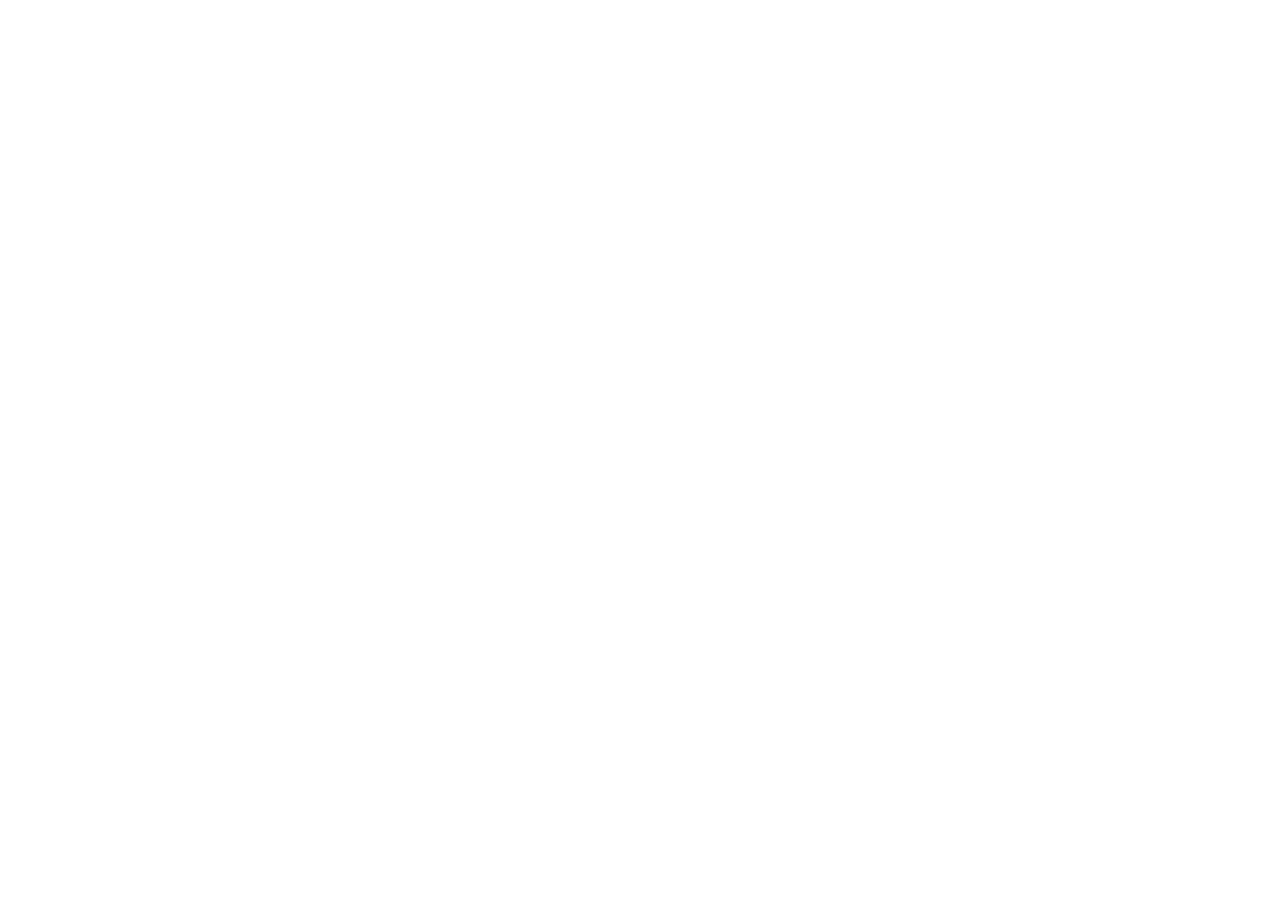
==== Semana-01/index.html @ 0467098c "first commit" ====
<!DOCTYPE html>
<html lang="en">
<head>
    <meta charset="UTF-8">
    <meta http-equiv="X-UA-Compatible" content="IE=edge">
    <meta name="viewport" content="width=device-width, initial-scale=1.0">
    <title>Document</title>
</head>
<body>
    
</body>
</html>
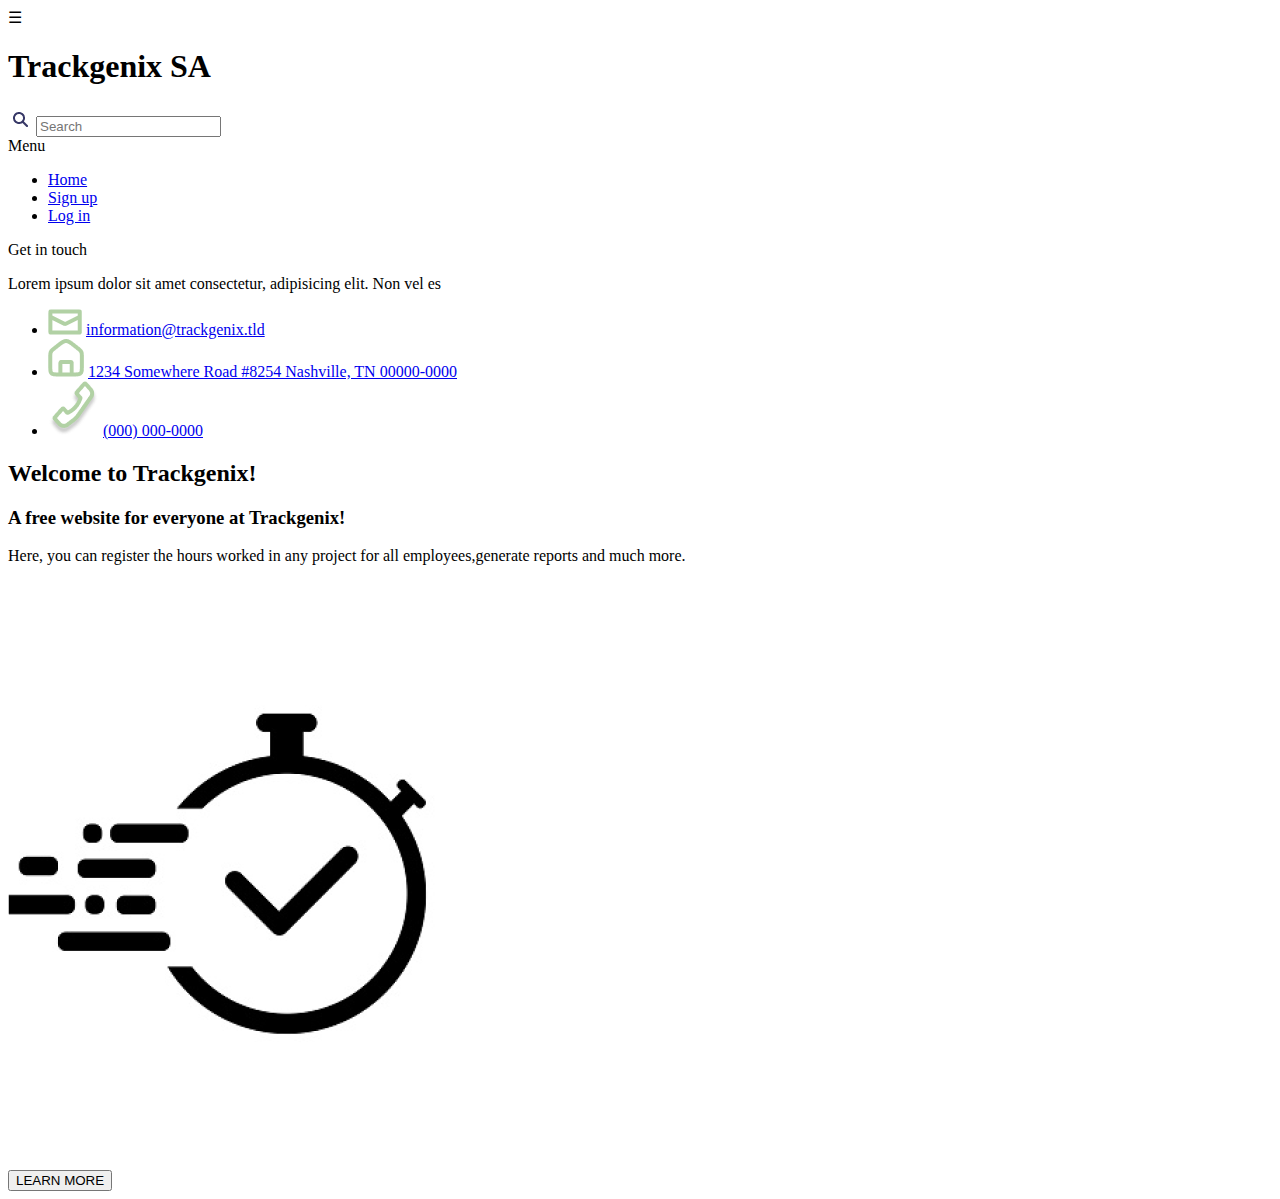
==== commit 6d797b08: "sidebar and header creation" ====
--- a/Semana-01/index.html
+++ b/Semana-01/index.html
@@ -4,9 +4,65 @@
     <meta charset="UTF-8">
     <meta http-equiv="X-UA-Compatible" content="IE=edge">
     <meta name="viewport" content="width=device-width, initial-scale=1.0">
-    <title>Document</title>
+    <title>Trackgenix S.A</title>
 </head>
 <body>
-    
+    <header>
+        <div class="icono">
+            <span>&#9776;</span>
+            <h1>Trackgenix SA</h1>
+        </div>
+    </header>
+    <aside>
+        <div class="search">
+            <img src="images/lupa.png"> 
+            <input type="text" placeholder="Search">
+        </div>
+        <div class="menu">Menu</div>
+            <ul>
+                <li>
+                    <a href="#">Home</a>
+                </li>
+                <li>
+                    <a href="#">Sign up</a>
+                </li>
+                <li>
+                    <a href="#">Log in</a>
+                </li>
+                </ul>
+        <div class="touch">Get in touch</div>
+            <p>Lorem ipsum dolor sit amet consectetur, adipisicing elit. Non vel es</p>
+            <ul>
+                <li>
+                    <img src="images/mail.png">
+                    <a href="mailito:information@trackgenix.tld">information@trackgenix.tld</a>
+                </li>
+                <li>
+                    <img src="images/address.png">
+                    <a href="address">1234 Somewhere Road #8254 Nashville, TN 00000-0000</a>
+                </li>
+                <li>
+                    <img src="images/number.png">
+                    <a href="number">(000) 000-0000</a>
+                </li>
+            </ul>
+    </aside>
+    <main>
+        <section>
+            <h2>Welcome to Trackgenix!</h2>
+            <h3>A free website for everyone at Trackgenix!</h3>
+            <p>
+                Here, you can register the hours worked in any project for all employees,generate reports and much more.
+            </p>
+            <img src="images/clock.png">
+            <form>
+                <a href="#">
+                <input type="button" value="LEARN MORE">
+                </a>
+            </form>
+        </section>
+
+        
+    </main>
 </body>
 </html>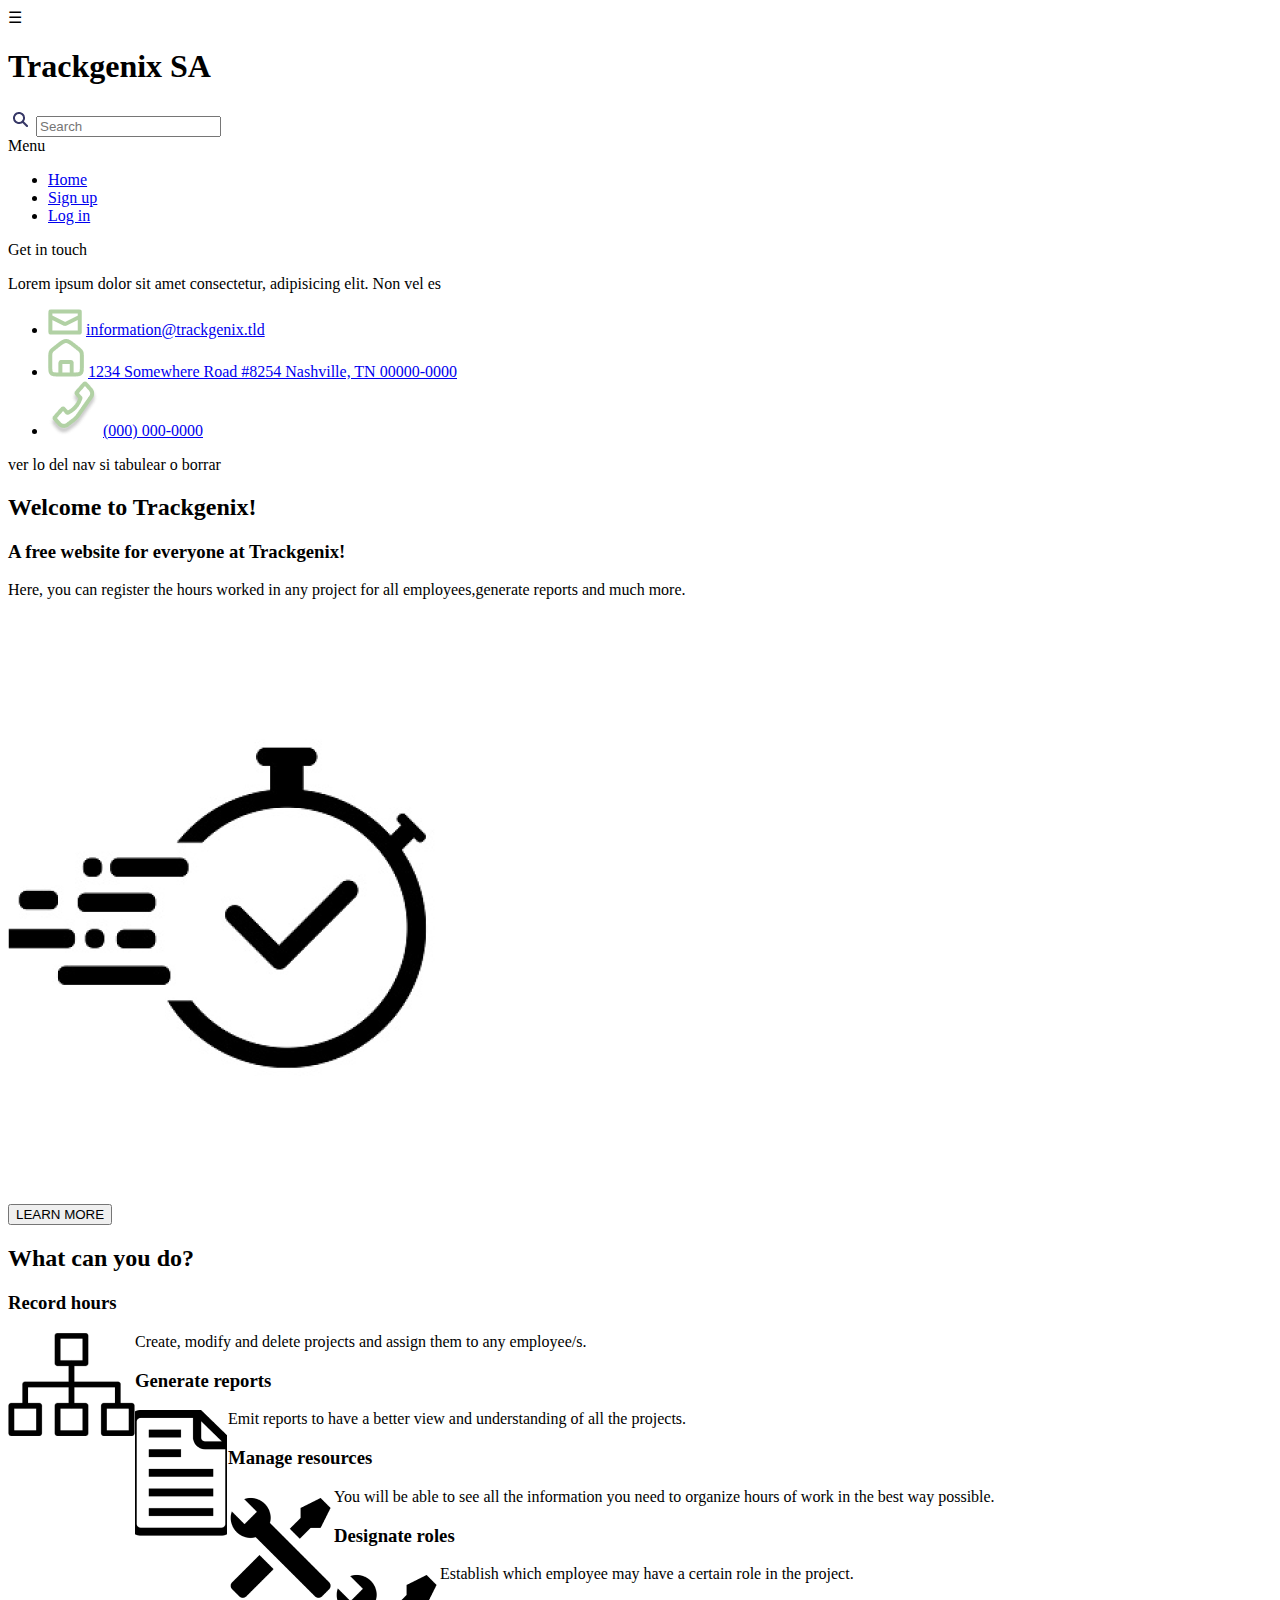
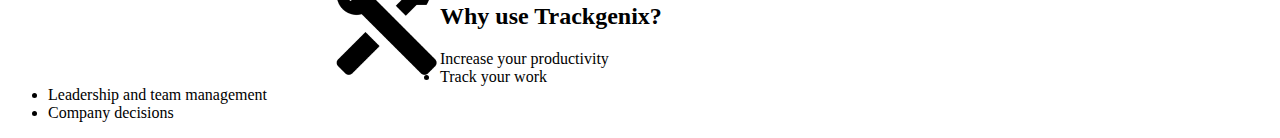
==== commit 3463f2a7: "new articles and changes" ====
--- a/Semana-01/index.html
+++ b/Semana-01/index.html
@@ -8,12 +8,13 @@
 </head>
 <body>
     <header>
-        <div class="icono">
+        <div class="icon">
             <span>&#9776;</span>
             <h1>Trackgenix SA</h1>
         </div>
     </header>
     <aside>
+        <nav>
         <div class="search">
             <img src="images/lupa.png"> 
             <input type="text" placeholder="Search">
@@ -29,9 +30,11 @@
                 <li>
                     <a href="#">Log in</a>
                 </li>
-                </ul>
+            </ul>
         <div class="touch">Get in touch</div>
-            <p>Lorem ipsum dolor sit amet consectetur, adipisicing elit. Non vel es</p>
+            <p>
+                Lorem ipsum dolor sit amet consectetur, adipisicing elit. Non vel es
+            </p>
             <ul>
                 <li>
                     <img src="images/mail.png">
@@ -46,9 +49,10 @@
                     <a href="number">(000) 000-0000</a>
                 </li>
             </ul>
+        </nav> ver lo del nav si tabulear o borrar
     </aside>
     <main>
-        <section>
+        <article>
             <h2>Welcome to Trackgenix!</h2>
             <h3>A free website for everyone at Trackgenix!</h3>
             <p>
@@ -60,9 +64,46 @@
                 <input type="button" value="LEARN MORE">
                 </a>
             </form>
-        </section>
+        </article>
+        <article>
+            <h2>What can you do?</h2>
+            <div>
+                <h3>Record hours</h3>
+                <p>
+                    <img src="images/hour.png" align="left">Create, modify and delete projects and assign them to any employee/s.
+                </p>
+            </div>
+            <div>  
+                <h3>Generate reports</h3>
+                <p>
+                <img src="images/report.png" align="left">Emit reports to have a better view and understanding of all the projects.
+                </p>
+            </div>
+            <div>  
+                <h3>Manage resources</h3>
+                <p>
+                <img src="images/resources.png" align="left">You will be able to see all the information you need to organize hours of work in the best way possible.
+            </p>
+            </div>
+            <div>  
+                <h3>Designate roles</h3>
+                <p>
+                <img src="images/resources.png" align="left">Establish which employee may have a certain role in the project.
+            </p>
+            </div>
+        </article>
+        <article>
+            <h2>Why use Trackgenix?</h2>
+            <ul>
+                <li>Increase your productivity</li>
+                <li>Track your work</li>
+                <li>Leadership and team management</li>
+                <li>Company decisions</li>
+            </ul>
+        </article>
+        <form>
 
-        
+        </form>
     </main>
 </body>
 </html>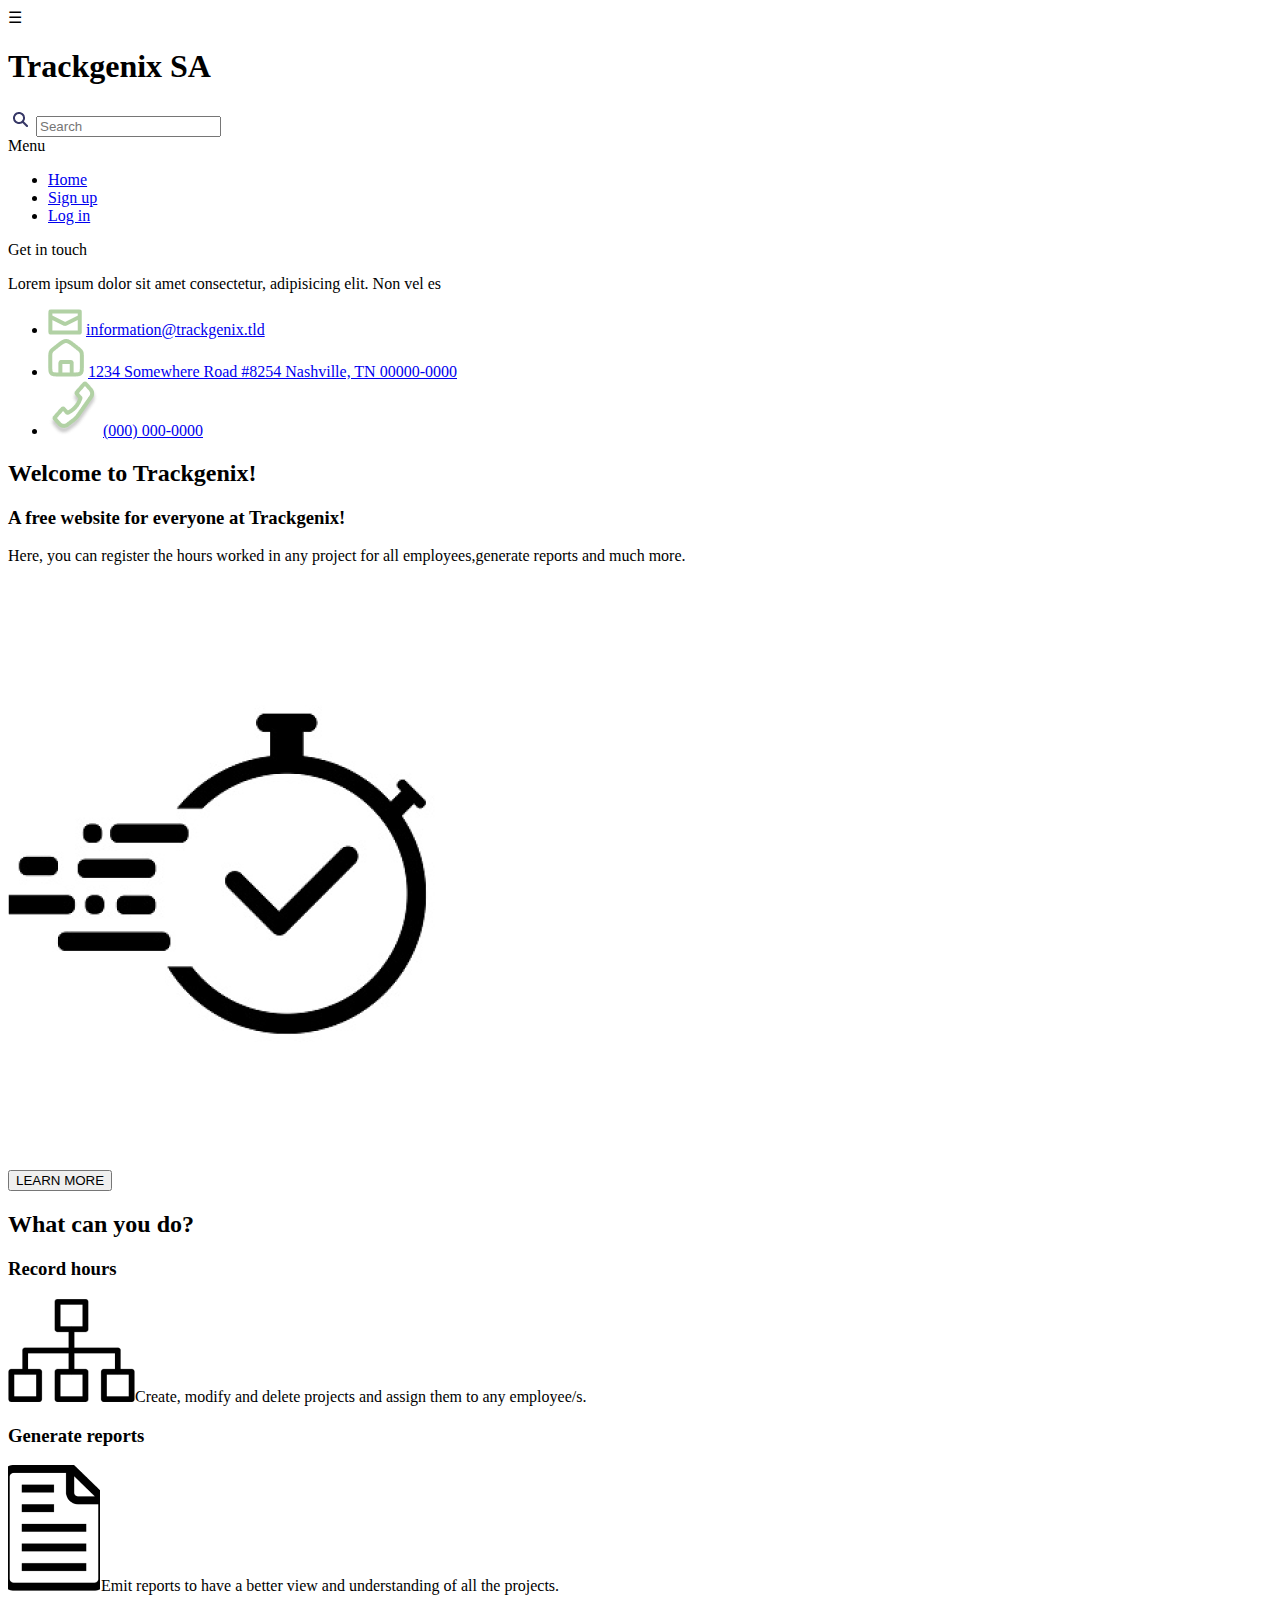
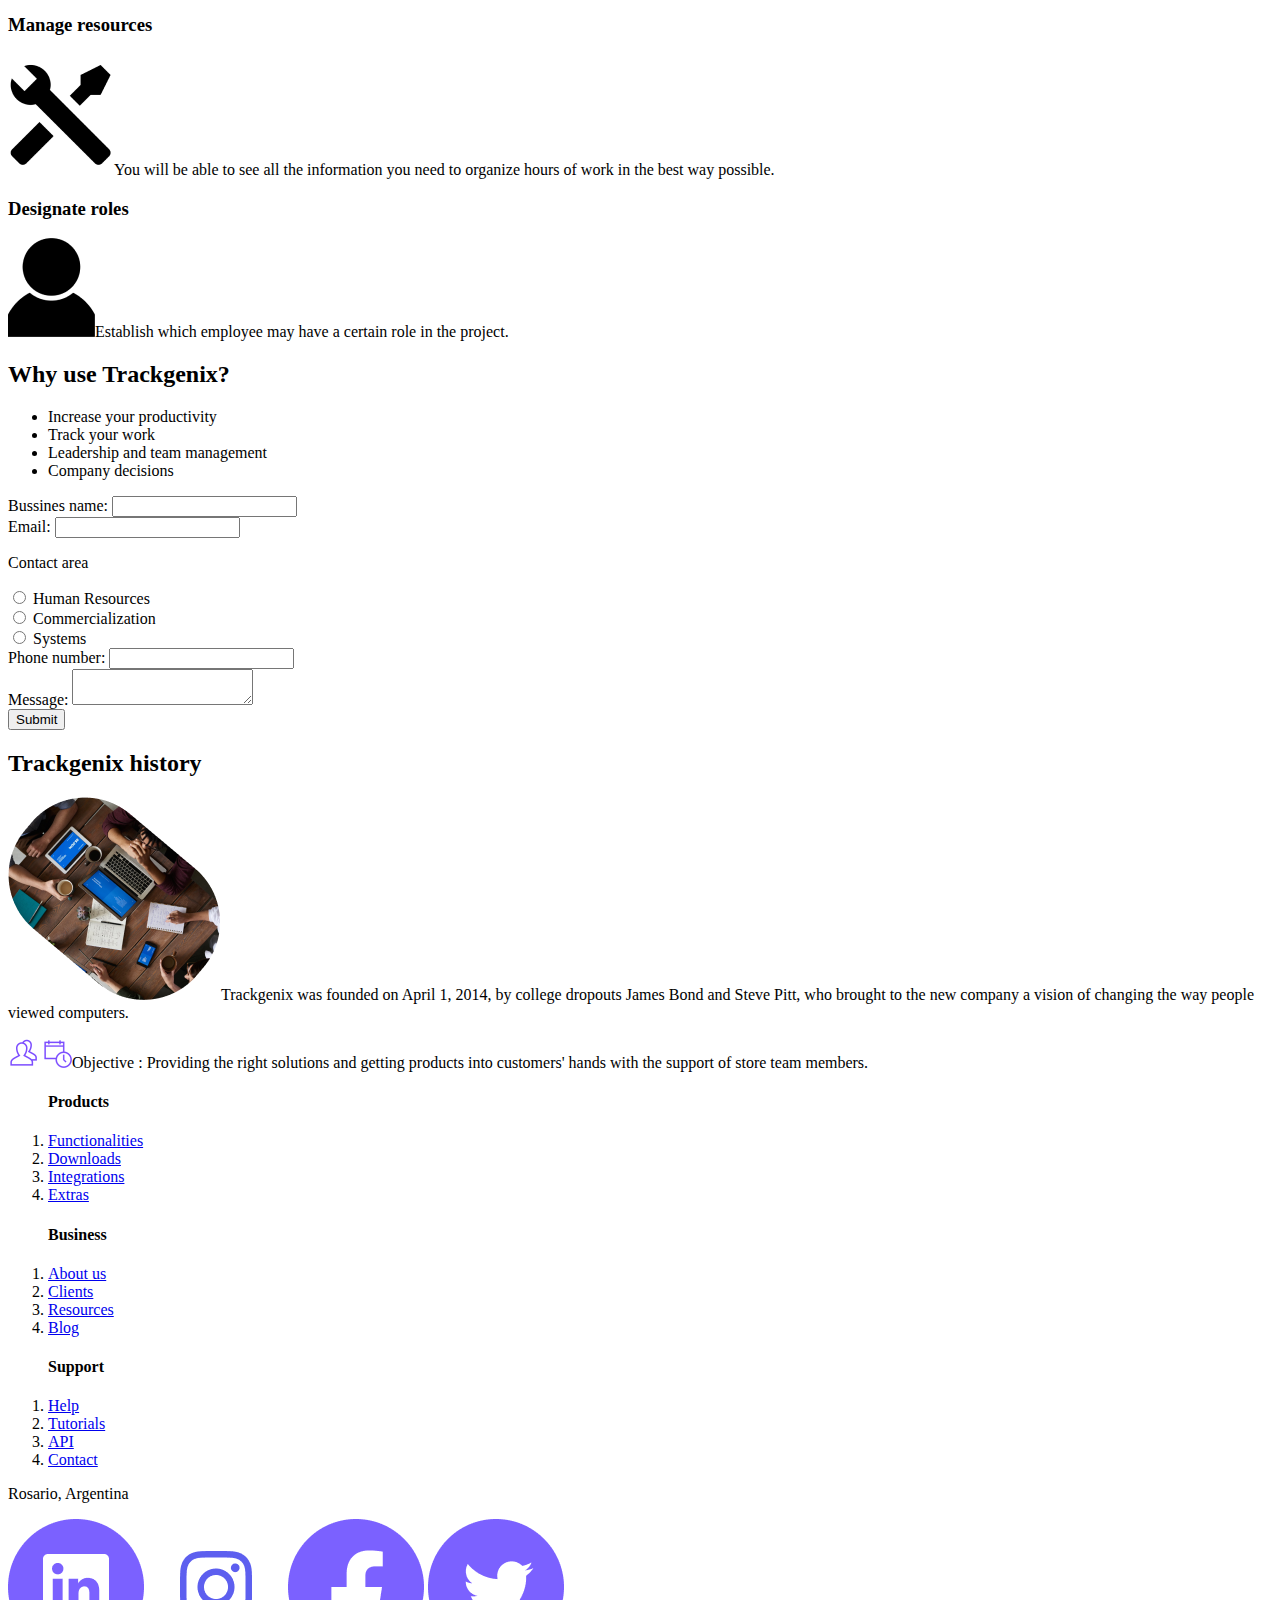
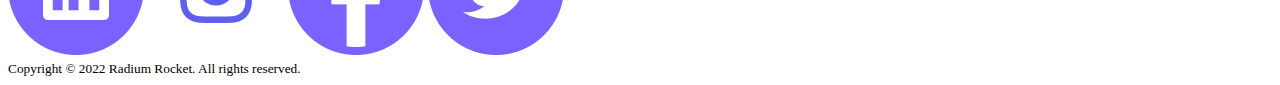
==== commit 0c84f1bc: "Finishing html code" ====
--- a/Semana-01/index.html
+++ b/Semana-01/index.html
@@ -14,7 +14,6 @@
         </div>
     </header>
     <aside>
-        <nav>
         <div class="search">
             <img src="images/lupa.png"> 
             <input type="text" placeholder="Search">
@@ -31,6 +30,7 @@
                     <a href="#">Log in</a>
                 </li>
             </ul>
+        </div>
         <div class="touch">Get in touch</div>
             <p>
                 Lorem ipsum dolor sit amet consectetur, adipisicing elit. Non vel es
@@ -49,7 +49,7 @@
                     <a href="number">(000) 000-0000</a>
                 </li>
             </ul>
-        </nav> ver lo del nav si tabulear o borrar
+        </div>
     </aside>
     <main>
         <article>
@@ -70,26 +70,26 @@
             <div>
                 <h3>Record hours</h3>
                 <p>
-                    <img src="images/hour.png" align="left">Create, modify and delete projects and assign them to any employee/s.
+                    <img src="images/hour.png">Create, modify and delete projects and assign them to any employee/s.
                 </p>
             </div>
             <div>  
                 <h3>Generate reports</h3>
                 <p>
-                <img src="images/report.png" align="left">Emit reports to have a better view and understanding of all the projects.
+                <img src="images/report.png">Emit reports to have a better view and understanding of all the projects.
                 </p>
             </div>
             <div>  
                 <h3>Manage resources</h3>
                 <p>
-                <img src="images/resources.png" align="left">You will be able to see all the information you need to organize hours of work in the best way possible.
-            </p>
+                <img src="images/resources.png">You will be able to see all the information you need to organize hours of work in the best way possible.
+                </p>
             </div>
             <div>  
                 <h3>Designate roles</h3>
                 <p>
-                <img src="images/resources.png" align="left">Establish which employee may have a certain role in the project.
-            </p>
+                <img src="images/roles.png">Establish which employee may have a certain role in the project.
+                </p>
             </div>
         </article>
         <article>
@@ -101,9 +101,91 @@
                 <li>Company decisions</li>
             </ul>
         </article>
-        <form>
-
-        </form>
+        <section>
+            <form>
+                <div>
+                    <label for="bname">Bussines name:</label>
+                    <input type="text" id="bname" name="bname">
+                </div>
+                <div>
+                    <label for="email">Email:</label>
+                    <input type="email" id="email" name="email">
+                </div>
+                <div>
+                    <p>Contact area</p>
+                    <input type="radio" id="hresources" name="contact-area" value="hresources">
+                    <label for="hresources">Human Resources</label><br>
+                    <input type="radio" id="commer" name="contact-area" value="commer">
+                    <label for="commer">Commercialization</label><br>
+                    <input type="radio" id="systems" name="contact-area" value="systems">
+                    <label for="systems">Systems</label>
+                </div>
+                <div>
+                    <label for="number">Phone number:</label>
+                    <input type="tel" id="number" name="number">
+                </div>
+                <div>
+                    <label for="msg">Message:</label>
+                    <textarea id="Msg" name="msg"></textarea>
+                </div>
+                <div>
+                <input type="submit" value="Submit">
+                </div>
+            </form>
+        </section>
+        <article>
+            <h2>Trackgenix history</h2>
+            <p>
+            <img src="images/history.png">Trackgenix was founded on April 1, 2014, by college dropouts James Bond and
+             Steve Pitt, who brought to the new company a vision of changing the way people viewed computers.
+            </p>
+            <p>
+            <img src="images/data.png">
+            <img src="images/effective.png">Objective : Providing the right solutions and getting products into 
+            customers' hands with the support of store team members.
+            </p>
+        </article>
+        <nav>
+            <div>
+                <ol>
+                    <h4>Products</h4>
+                    <li><a href="#">Functionalities</a></li>
+                    <li><a href="#">Downloads</a></li>
+                    <li><a href="#">Integrations</a></li>
+                    <li><a href="#">Extras</a></li>
+                </ol>
+            </div>
+            <div>
+                <ol>
+                    <h4>Business</h4>
+                    <li><a href="#">About us</a></li>
+                    <li><a href="#">Clients</a></li>
+                    <li><a href="#">Resources</a></li>
+                    <li><a href="#">Blog</a></li>
+                </ol>
+            </div>
+            <div>
+                <ol>
+                    <h4>Support</h4>
+                    <li><a href="#">Help</a></li>
+                    <li><a href="#">Tutorials</a></li>
+                    <li><a href="#">API</a></li>
+                    <li><a href="#">Contact</a></li>
+                </ol>
+            </div>
+         </nav>
     </main>
+    <footer>
+        <p>Rosario, Argentina</p>
+        <div class="redes-sociales">
+            <a href="#"><img src="images/linkedin.png"></a>
+            <a href="#"><img src="images/ig.png"></a>
+            <a href="#"><img src="images/fb.png"></a>
+            <a href="#"><img src="images/tw.png"></a>
+        </div>
+        <small>
+            Copyright © 2022 Radium Rocket. All rights reserved.
+        </small>
+    </footer>
 </body>
 </html>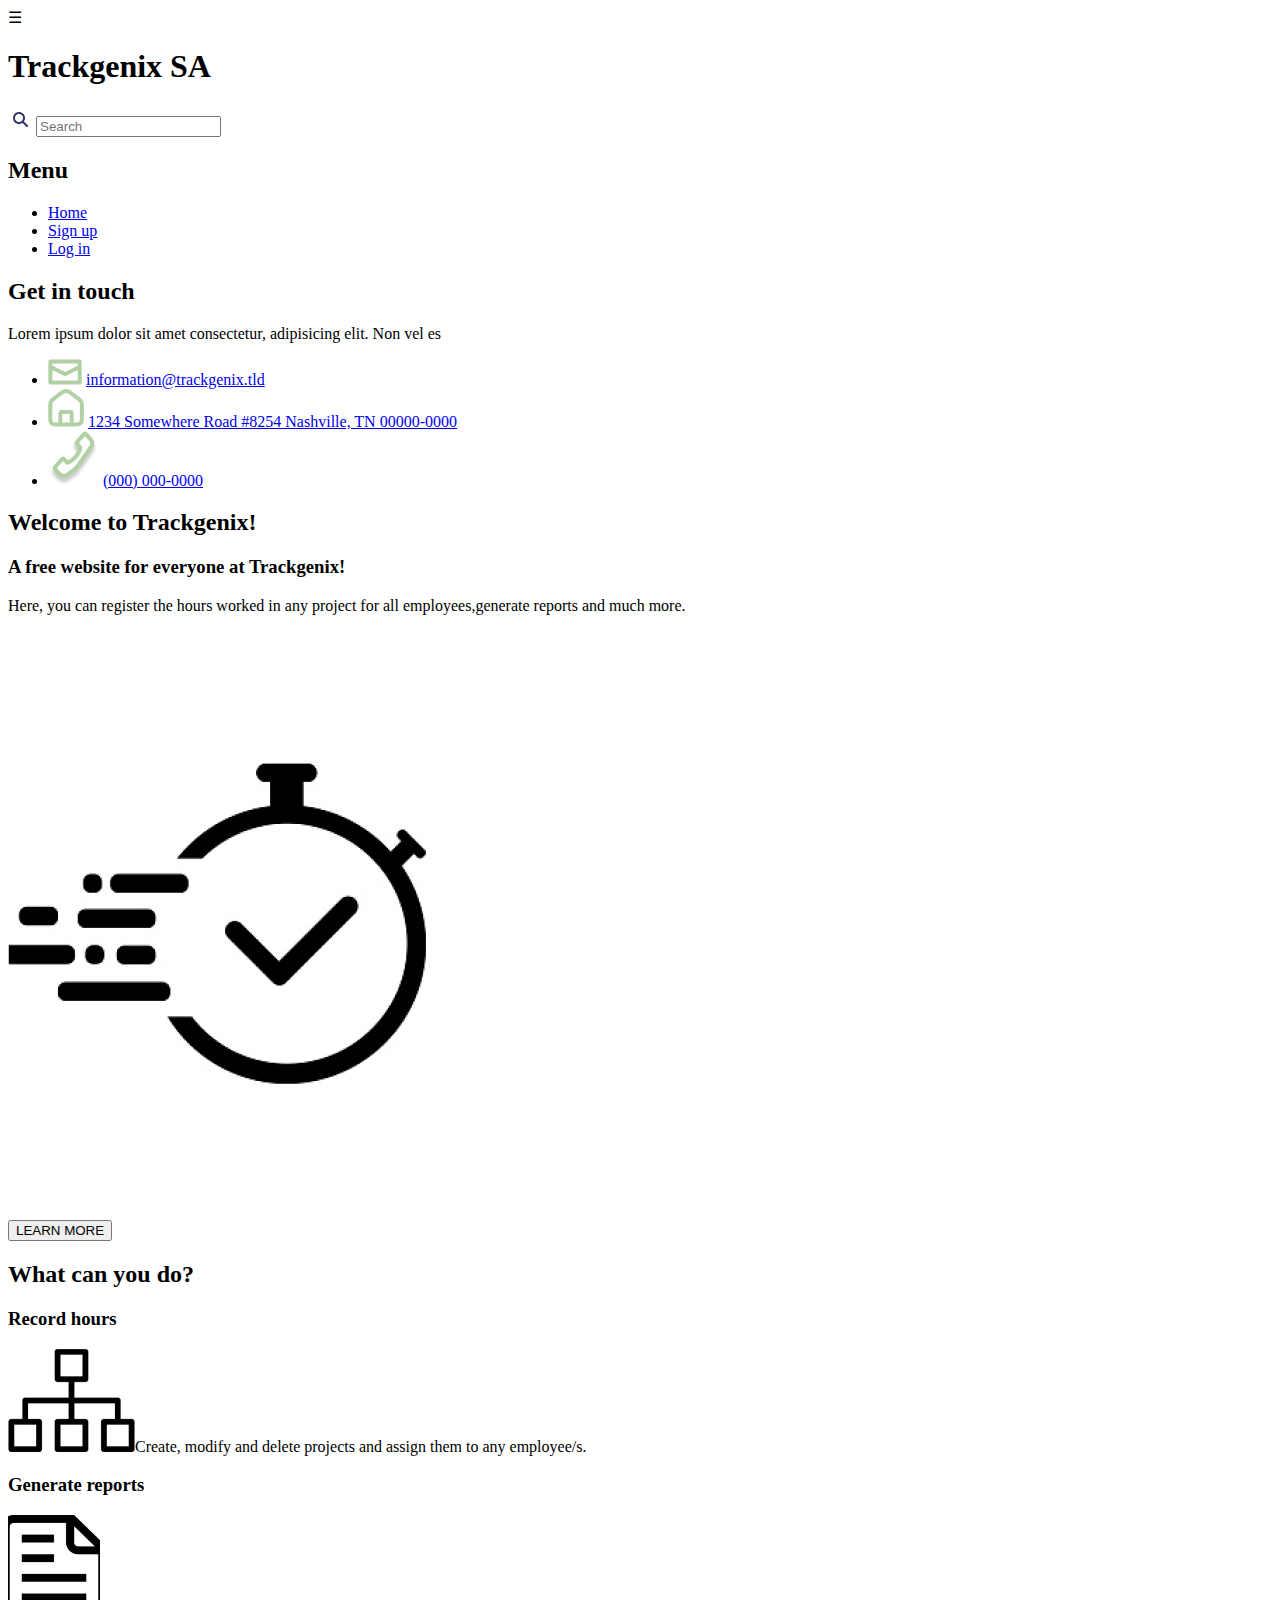
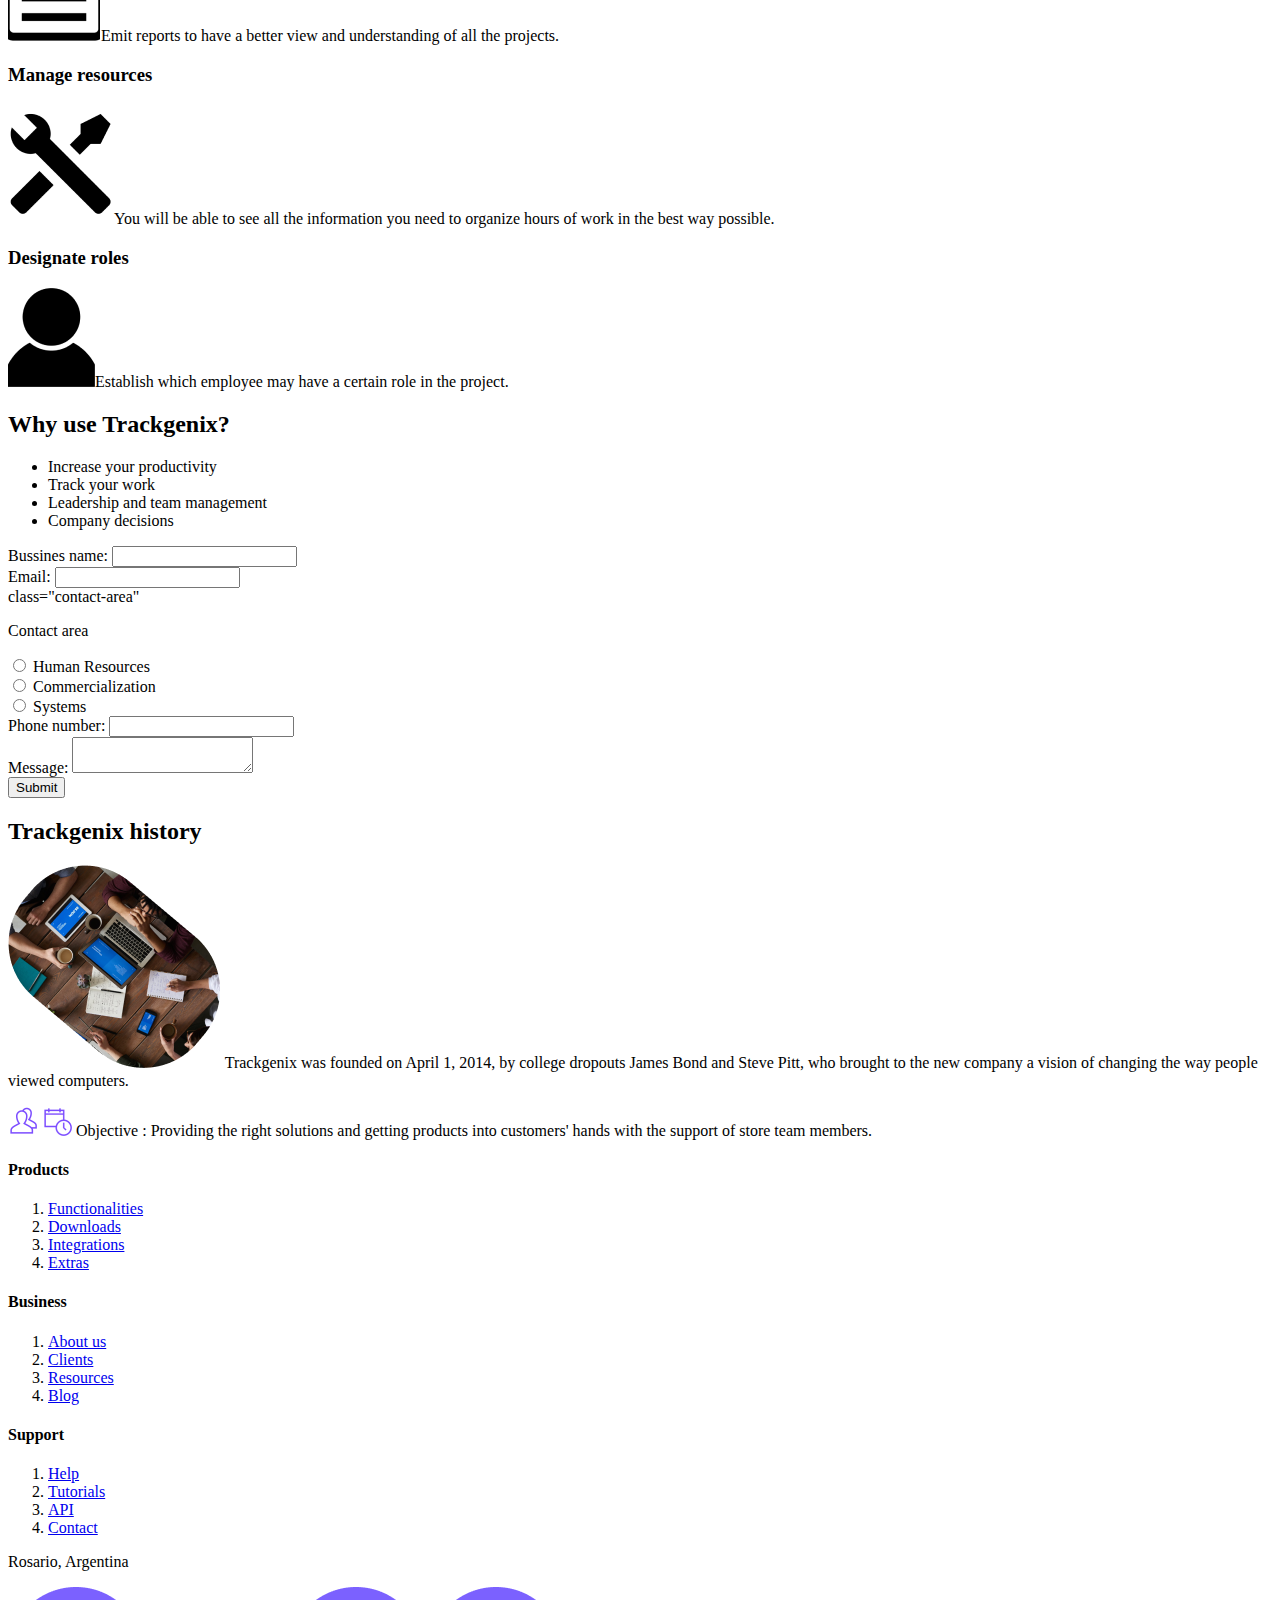
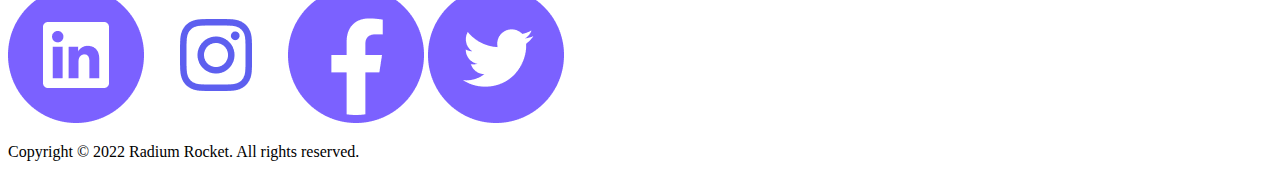
==== commit 278495f6: "changes after meeting" ====
--- a/Semana-01/index.html
+++ b/Semana-01/index.html
@@ -1,191 +1,196 @@
 <!DOCTYPE html>
 <html lang="en">
-<head>
-    <meta charset="UTF-8">
-    <meta http-equiv="X-UA-Compatible" content="IE=edge">
-    <meta name="viewport" content="width=device-width, initial-scale=1.0">
-    <title>Trackgenix S.A</title>
-</head>
-<body>
-    <header>
-        <div class="icon">
-            <span>&#9776;</span>
-            <h1>Trackgenix SA</h1>
-        </div>
-    </header>
-    <aside>
-        <div class="search">
-            <img src="images/lupa.png"> 
-            <input type="text" placeholder="Search">
-        </div>
-        <div class="menu">Menu</div>
-            <ul>
-                <li>
-                    <a href="#">Home</a>
-                </li>
-                <li>
-                    <a href="#">Sign up</a>
-                </li>
-                <li>
-                    <a href="#">Log in</a>
-                </li>
-            </ul>
-        </div>
-        <div class="touch">Get in touch</div>
+    <head>
+        <meta charset="UTF-8">
+        <meta http-equiv="X-UA-Compatible" content="IE=edge">
+        <meta name="viewport" content="width=device-width, initial-scale=1.0">
+        <meta name="author" content="melinabgiacone@gmail.com">
+        <title>Trackgenix</title>
+    </head>
+    <body>
+        <header>
+            <div class="icon">
+                <span>&#9776;</span>
+                <h1>Trackgenix SA</h1>
+            </div>
+        </header>
+        <aside>
+            <div class="search">
+                <img src="images/lupa.png"> 
+                <input type="text" placeholder="Search">
+            </div>
+            <div class="menu">
+                <h2>Menu</h2>
+                <ul>
+                    <li>
+                        <a href="#">Home</a>
+                    </li>
+                    <li>
+                        <a href="#">Sign up</a>
+                    </li>
+                    <li>
+                        <a href="#">Log in</a>
+                    </li>
+                </ul>
+            </div>
+            <div class="touch">
+                <h2>Get in touch</h2>
+                <p>
+                    Lorem ipsum dolor sit amet consectetur, adipisicing elit. Non vel es
+                </p>
+                <ul>
+                    <li>
+                        <img src="images/mail.png">
+                        <a href="mailito:information@trackgenix.tld">information@trackgenix.tld</a>
+                    </li>
+                    <li>
+                        <img src="images/address.png">
+                        <a href="address">1234 Somewhere Road #8254 Nashville, TN 00000-0000</a>
+                    </li>
+                    <li>
+                        <img src="images/number.png">
+                        <a href="number">(000) 000-0000</a>
+                    </li>
+                </ul>
+            </div>
+        </aside>
+        <main>
+            <section>
+                <h2>Welcome to Trackgenix!</h2>
+                <h3>A free website for everyone at Trackgenix!</h3>
+                <p>
+                    Here, you can register the hours worked in any project for all employees,generate reports and much more.
+                </p>
+                <img src="images/clock.png">
+                <form>
+                    <a href="#">
+                    <input type="button" value="LEARN MORE">
+                    </a>
+                </form>
+            </section>
+            <section>
+                <h2>What can you do?</h2>
+                <div class="record-hours">
+                    <h3>Record hours</h3>
+                    <p>
+                        <img src="images/hour.png">Create, modify and delete projects and assign them to any employee/s.
+                    </p>
+                </div>
+                <div class="generate-reports">  
+                    <h3>Generate reports</h3>
+                    <p>
+                        <img src="images/report.png">Emit reports to have a better view and understanding of all the projects.
+                    </p>
+                </div>
+                <div class="manage-resources">  
+                    <h3>Manage resources</h3>
+                    <p>
+                        <img src="images/resources.png">You will be able to see all the information you need to organize hours of work in the best way possible.
+                    </p>
+                </div>
+                <div class="designate-roles"> 
+                    <h3>Designate roles</h3>
+                    <p>
+                        <img src="images/roles.png">Establish which employee may have a certain role in the project.
+                    </p>
+                </div>
+            </section>
+            <section>
+                <h2>Why use Trackgenix?</h2>
+                <ul>
+                    <li>Increase your productivity</li>
+                    <li>Track your work</li>
+                    <li>Leadership and team management</li>
+                    <li>Company decisions</li>
+                </ul>
+            </section>
+            <section>
+                <form>
+                    <div class="bussines-name">
+                        <label for="bname">Bussines name:</label>
+                        <input type="text" id="bname" name="bname">
+                    </div>
+                    <div class="email">
+                        <label for="email">Email:</label>
+                        <input type="email" id="email" name="email">
+                    </div>
+                    <div> class="contact-area"
+                        <p>Contact area</p>
+                        <input type="radio" id="hresources" name="contact-area" value="hresources">
+                        <label for="hresources">Human Resources</label><br>
+                        <input type="radio" id="commer" name="contact-area" value="commer">
+                        <label for="commer">Commercialization</label><br>
+                        <input type="radio" id="systems" name="contact-area" value="systems">
+                        <label for="systems">Systems</label>
+                    </div>
+                    <div class="number">
+                        <label for="number">Phone number:</label>
+                        <input type="tel" id="number" name="number">
+                    </div>
+                    <div class="msg">
+                        <label for="msg">Message:</label>
+                        <textarea id="Msg" name="msg"></textarea>
+                    </div>
+                    <div class="submit">
+                    <input type="submit" value="Submit">
+                    </div>
+                </form>
+            </section>
+            <section>
+                <h2>Trackgenix history</h2>
+                <p>
+                    <img src="images/history.png">
+                    Trackgenix was founded on April 1, 2014, by college dropouts James Bond and
+                    Steve Pitt, who brought to the new company a vision of changing the way people viewed computers.
+                </p>
+                <p>
+                    <img src="images/data.png">
+                    <img src="images/effective.png">
+                    Objective : Providing the right solutions and getting products into 
+                    customers' hands with the support of store team members.
+                </p>
+            </section>
+            <nav>
+                <div class="products">
+                    <h4>Products</h4>
+                    <ol>
+                        <li><a href="#">Functionalities</a></li>
+                        <li><a href="#">Downloads</a></li>
+                        <li><a href="#">Integrations</a></li>
+                        <li><a href="#">Extras</a></li>
+                    </ol>
+                </div>
+                <div class="business">
+                    <h4>Business</h4>
+                    <ol>
+                        <li><a href="#">About us</a></li>
+                        <li><a href="#">Clients</a></li>
+                        <li><a href="#">Resources</a></li>
+                        <li><a href="#">Blog</a></li>
+                    </ol>
+                </div>
+                <div class="support">
+                    <h4>Support</h4>
+                    <ol>
+                        <li><a href="#">Help</a></li>
+                        <li><a href="#">Tutorials</a></li>
+                        <li><a href="#">API</a></li>
+                        <li><a href="#">Contact</a></li>
+                    </ol>
+                </div>
+            </nav>
+        </main>
+        <footer>
+            <p>Rosario, Argentina</p>
+            <div class="redes-sociales">
+                <a href="#"><img src="images/linkedin.png"></a>
+                <a href="#"><img src="images/ig.png"></a>
+                <a href="#"><img src="images/fb.png"></a>
+                <a href="#"><img src="images/tw.png"></a>
+            </div>
             <p>
-                Lorem ipsum dolor sit amet consectetur, adipisicing elit. Non vel es
+                Copyright © 2022 Radium Rocket. All rights reserved.
             </p>
-            <ul>
-                <li>
-                    <img src="images/mail.png">
-                    <a href="mailito:information@trackgenix.tld">information@trackgenix.tld</a>
-                </li>
-                <li>
-                    <img src="images/address.png">
-                    <a href="address">1234 Somewhere Road #8254 Nashville, TN 00000-0000</a>
-                </li>
-                <li>
-                    <img src="images/number.png">
-                    <a href="number">(000) 000-0000</a>
-                </li>
-            </ul>
-        </div>
-    </aside>
-    <main>
-        <article>
-            <h2>Welcome to Trackgenix!</h2>
-            <h3>A free website for everyone at Trackgenix!</h3>
-            <p>
-                Here, you can register the hours worked in any project for all employees,generate reports and much more.
-            </p>
-            <img src="images/clock.png">
-            <form>
-                <a href="#">
-                <input type="button" value="LEARN MORE">
-                </a>
-            </form>
-        </article>
-        <article>
-            <h2>What can you do?</h2>
-            <div>
-                <h3>Record hours</h3>
-                <p>
-                    <img src="images/hour.png">Create, modify and delete projects and assign them to any employee/s.
-                </p>
-            </div>
-            <div>  
-                <h3>Generate reports</h3>
-                <p>
-                <img src="images/report.png">Emit reports to have a better view and understanding of all the projects.
-                </p>
-            </div>
-            <div>  
-                <h3>Manage resources</h3>
-                <p>
-                <img src="images/resources.png">You will be able to see all the information you need to organize hours of work in the best way possible.
-                </p>
-            </div>
-            <div>  
-                <h3>Designate roles</h3>
-                <p>
-                <img src="images/roles.png">Establish which employee may have a certain role in the project.
-                </p>
-            </div>
-        </article>
-        <article>
-            <h2>Why use Trackgenix?</h2>
-            <ul>
-                <li>Increase your productivity</li>
-                <li>Track your work</li>
-                <li>Leadership and team management</li>
-                <li>Company decisions</li>
-            </ul>
-        </article>
-        <section>
-            <form>
-                <div>
-                    <label for="bname">Bussines name:</label>
-                    <input type="text" id="bname" name="bname">
-                </div>
-                <div>
-                    <label for="email">Email:</label>
-                    <input type="email" id="email" name="email">
-                </div>
-                <div>
-                    <p>Contact area</p>
-                    <input type="radio" id="hresources" name="contact-area" value="hresources">
-                    <label for="hresources">Human Resources</label><br>
-                    <input type="radio" id="commer" name="contact-area" value="commer">
-                    <label for="commer">Commercialization</label><br>
-                    <input type="radio" id="systems" name="contact-area" value="systems">
-                    <label for="systems">Systems</label>
-                </div>
-                <div>
-                    <label for="number">Phone number:</label>
-                    <input type="tel" id="number" name="number">
-                </div>
-                <div>
-                    <label for="msg">Message:</label>
-                    <textarea id="Msg" name="msg"></textarea>
-                </div>
-                <div>
-                <input type="submit" value="Submit">
-                </div>
-            </form>
-        </section>
-        <article>
-            <h2>Trackgenix history</h2>
-            <p>
-            <img src="images/history.png">Trackgenix was founded on April 1, 2014, by college dropouts James Bond and
-             Steve Pitt, who brought to the new company a vision of changing the way people viewed computers.
-            </p>
-            <p>
-            <img src="images/data.png">
-            <img src="images/effective.png">Objective : Providing the right solutions and getting products into 
-            customers' hands with the support of store team members.
-            </p>
-        </article>
-        <nav>
-            <div>
-                <ol>
-                    <h4>Products</h4>
-                    <li><a href="#">Functionalities</a></li>
-                    <li><a href="#">Downloads</a></li>
-                    <li><a href="#">Integrations</a></li>
-                    <li><a href="#">Extras</a></li>
-                </ol>
-            </div>
-            <div>
-                <ol>
-                    <h4>Business</h4>
-                    <li><a href="#">About us</a></li>
-                    <li><a href="#">Clients</a></li>
-                    <li><a href="#">Resources</a></li>
-                    <li><a href="#">Blog</a></li>
-                </ol>
-            </div>
-            <div>
-                <ol>
-                    <h4>Support</h4>
-                    <li><a href="#">Help</a></li>
-                    <li><a href="#">Tutorials</a></li>
-                    <li><a href="#">API</a></li>
-                    <li><a href="#">Contact</a></li>
-                </ol>
-            </div>
-         </nav>
-    </main>
-    <footer>
-        <p>Rosario, Argentina</p>
-        <div class="redes-sociales">
-            <a href="#"><img src="images/linkedin.png"></a>
-            <a href="#"><img src="images/ig.png"></a>
-            <a href="#"><img src="images/fb.png"></a>
-            <a href="#"><img src="images/tw.png"></a>
-        </div>
-        <small>
-            Copyright © 2022 Radium Rocket. All rights reserved.
-        </small>
-    </footer>
-</body>
+        </footer>
+    </body>
 </html>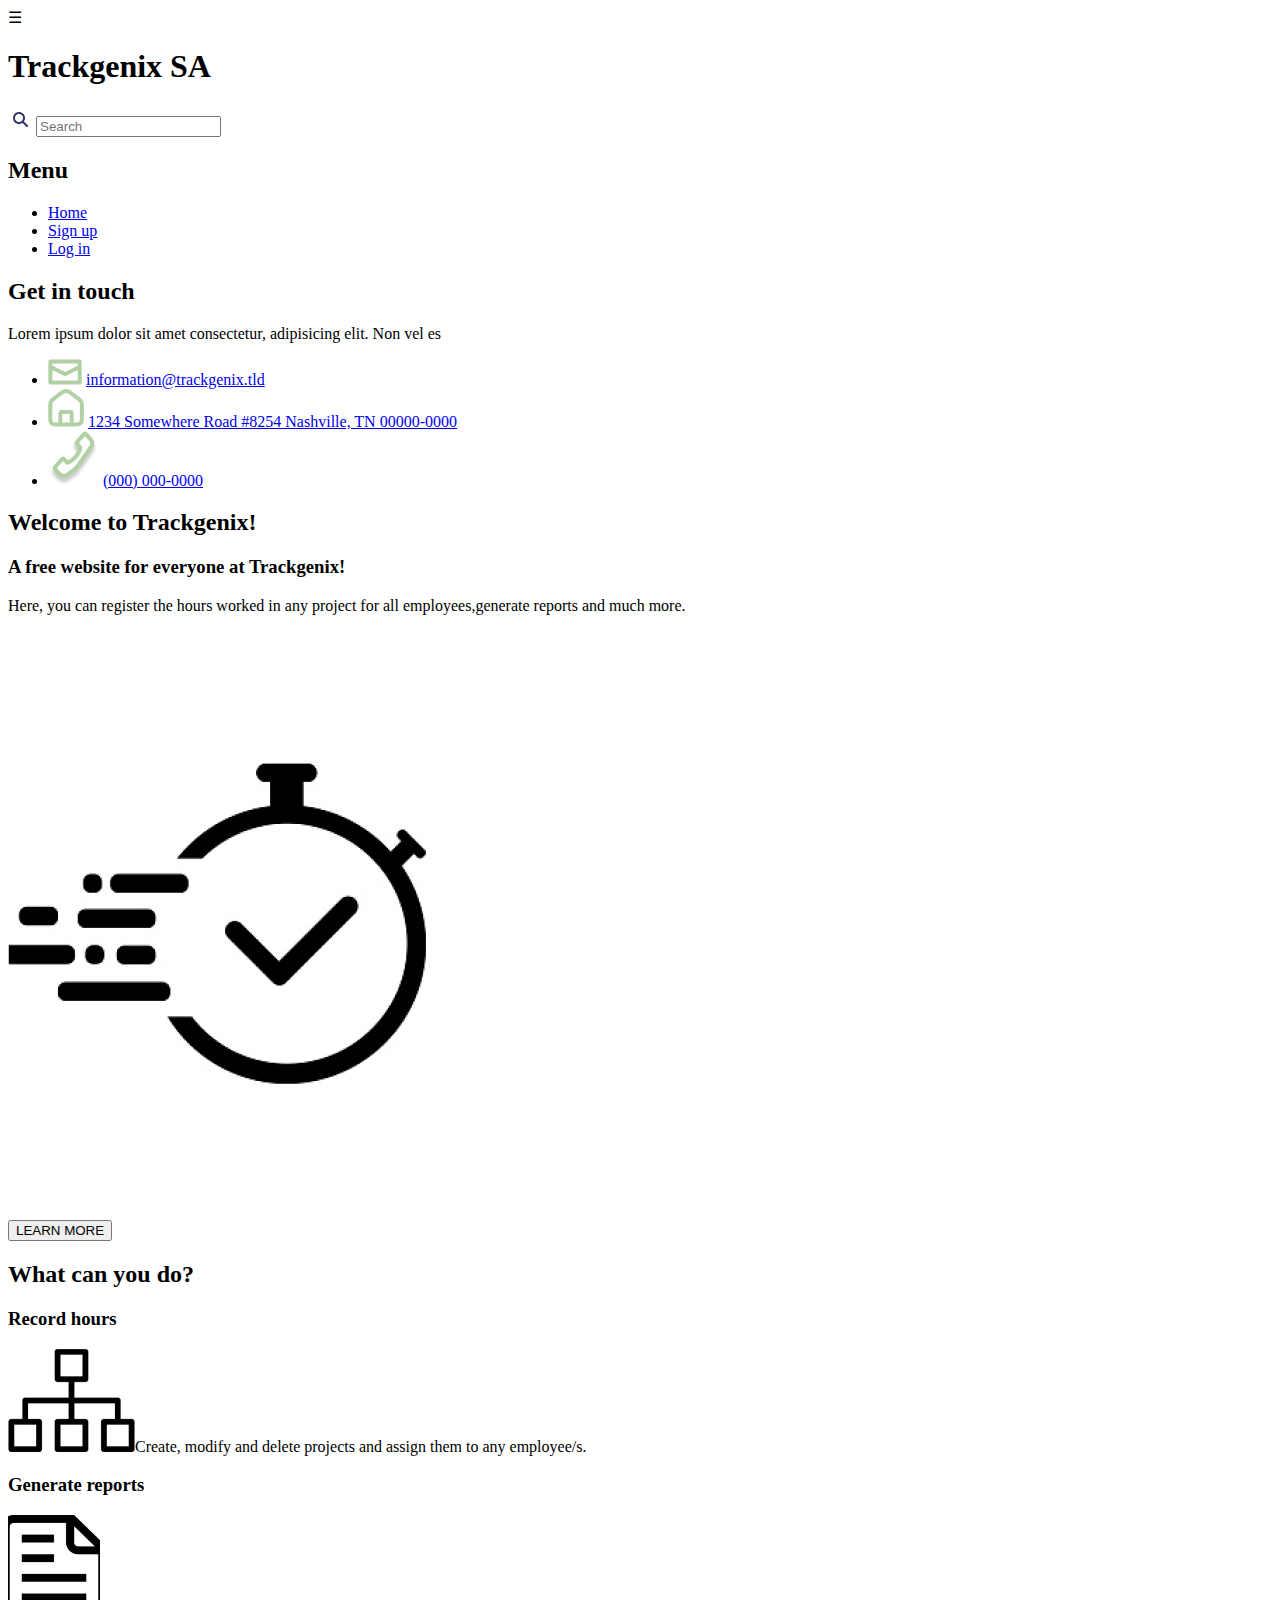
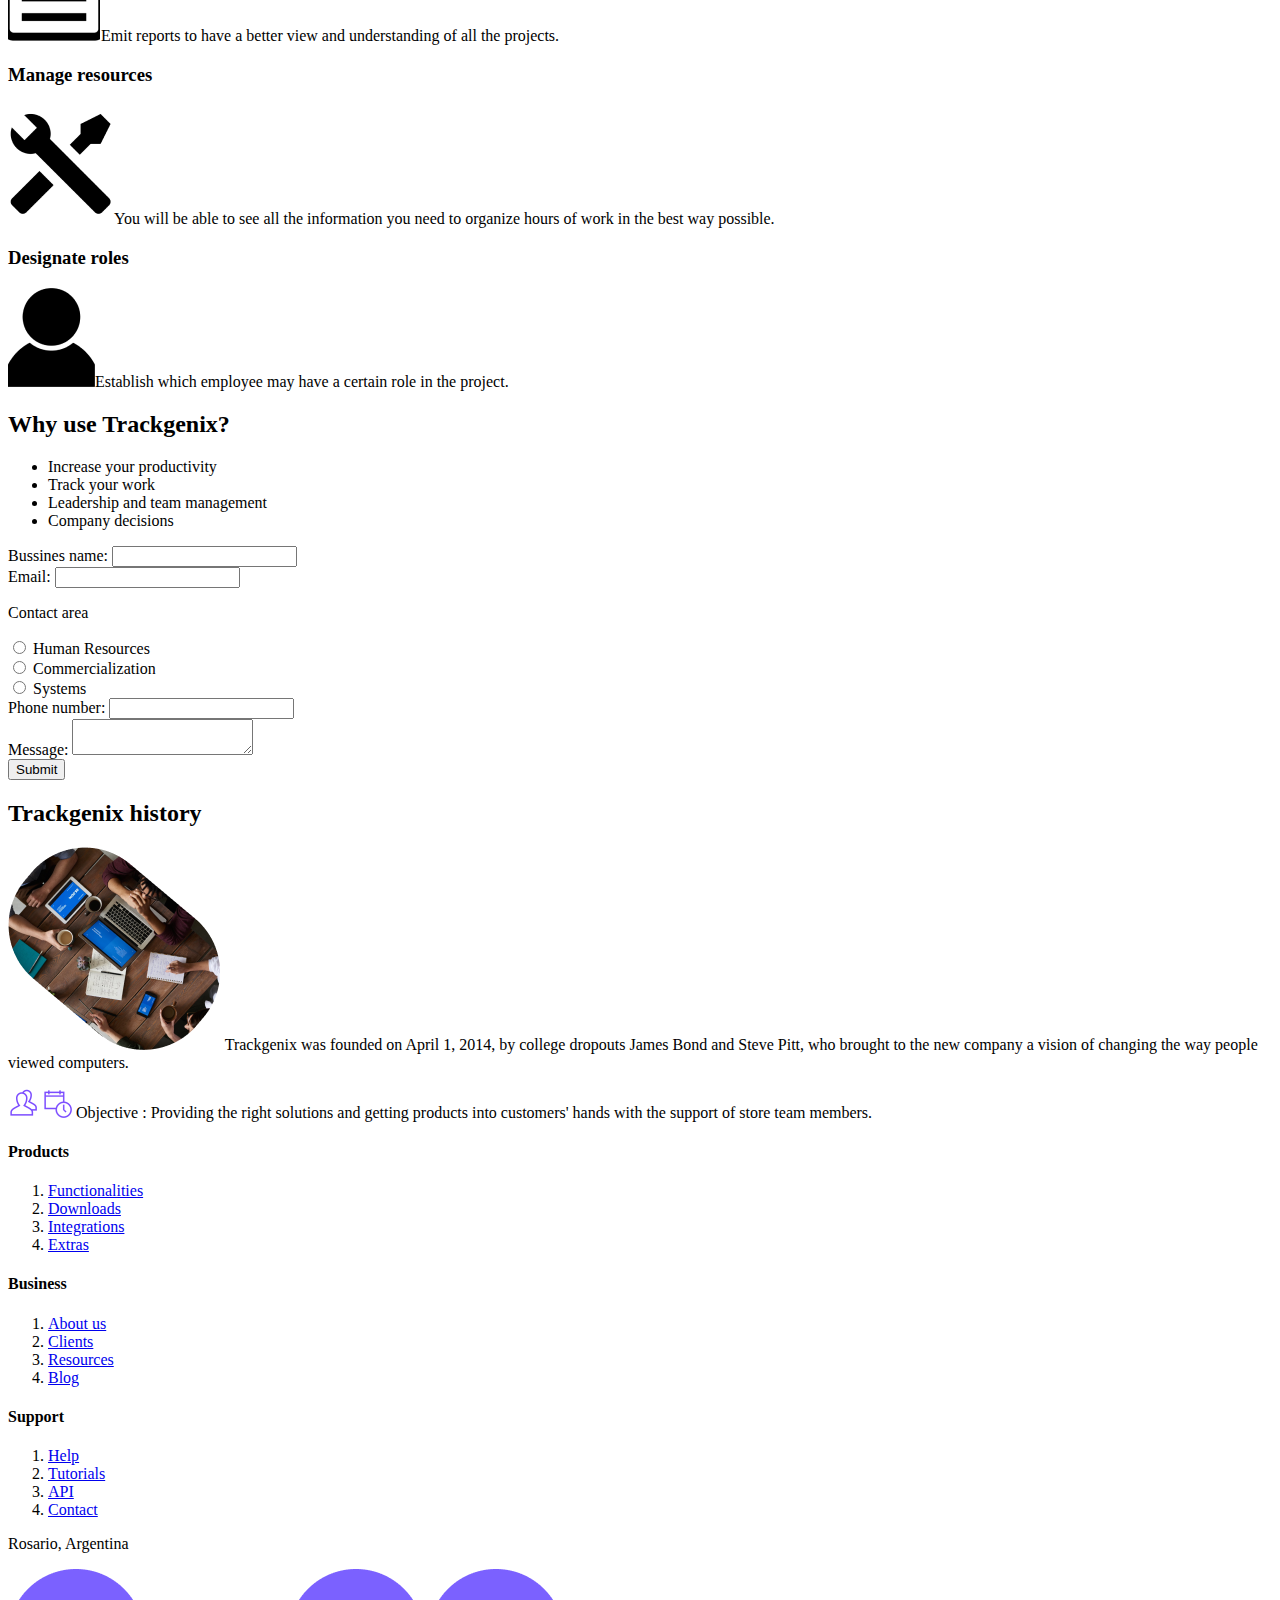
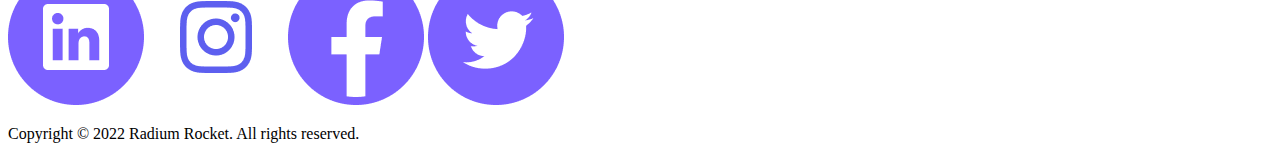
==== commit b1bb5ec6: "small change" ====
--- a/Semana-01/index.html
+++ b/Semana-01/index.html
@@ -114,7 +114,7 @@
                         <label for="email">Email:</label>
                         <input type="email" id="email" name="email">
                     </div>
-                    <div> class="contact-area"
+                    <div class="contact-area">
                         <p>Contact area</p>
                         <input type="radio" id="hresources" name="contact-area" value="hresources">
                         <label for="hresources">Human Resources</label><br>
